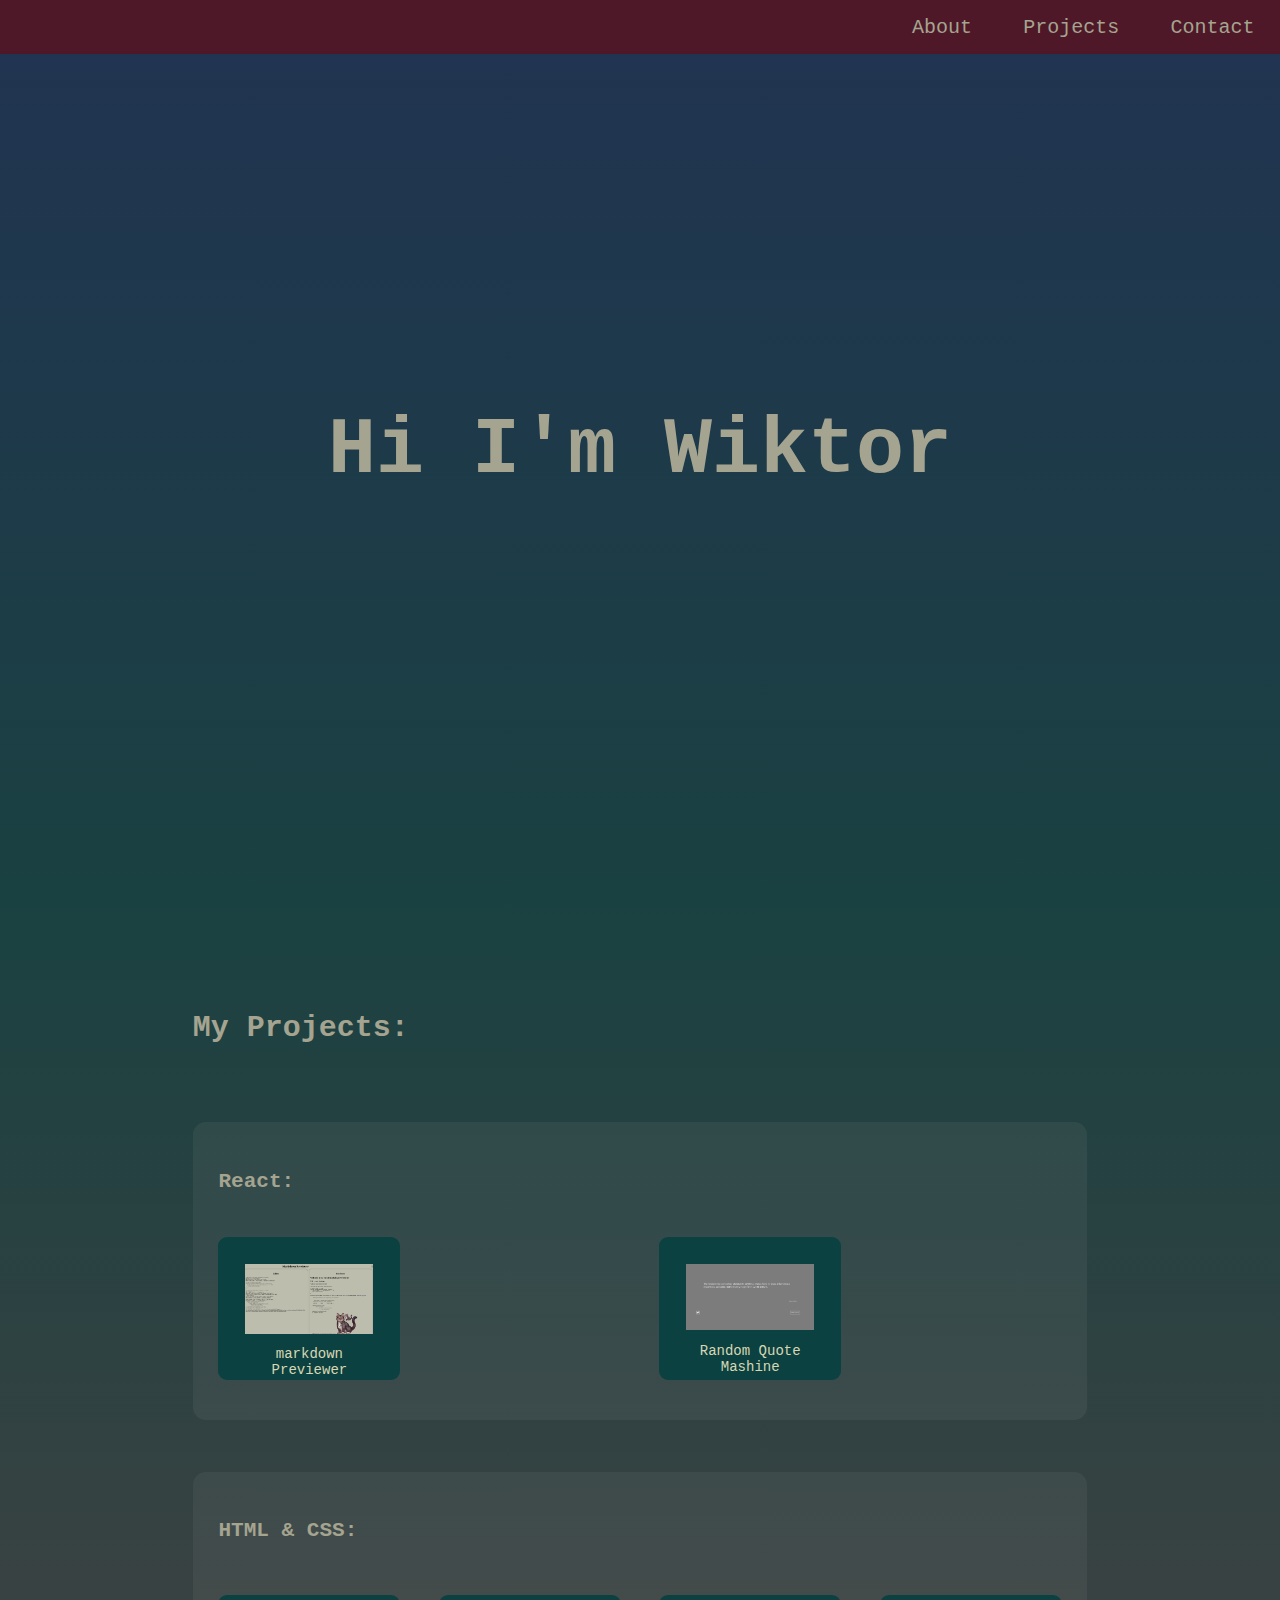
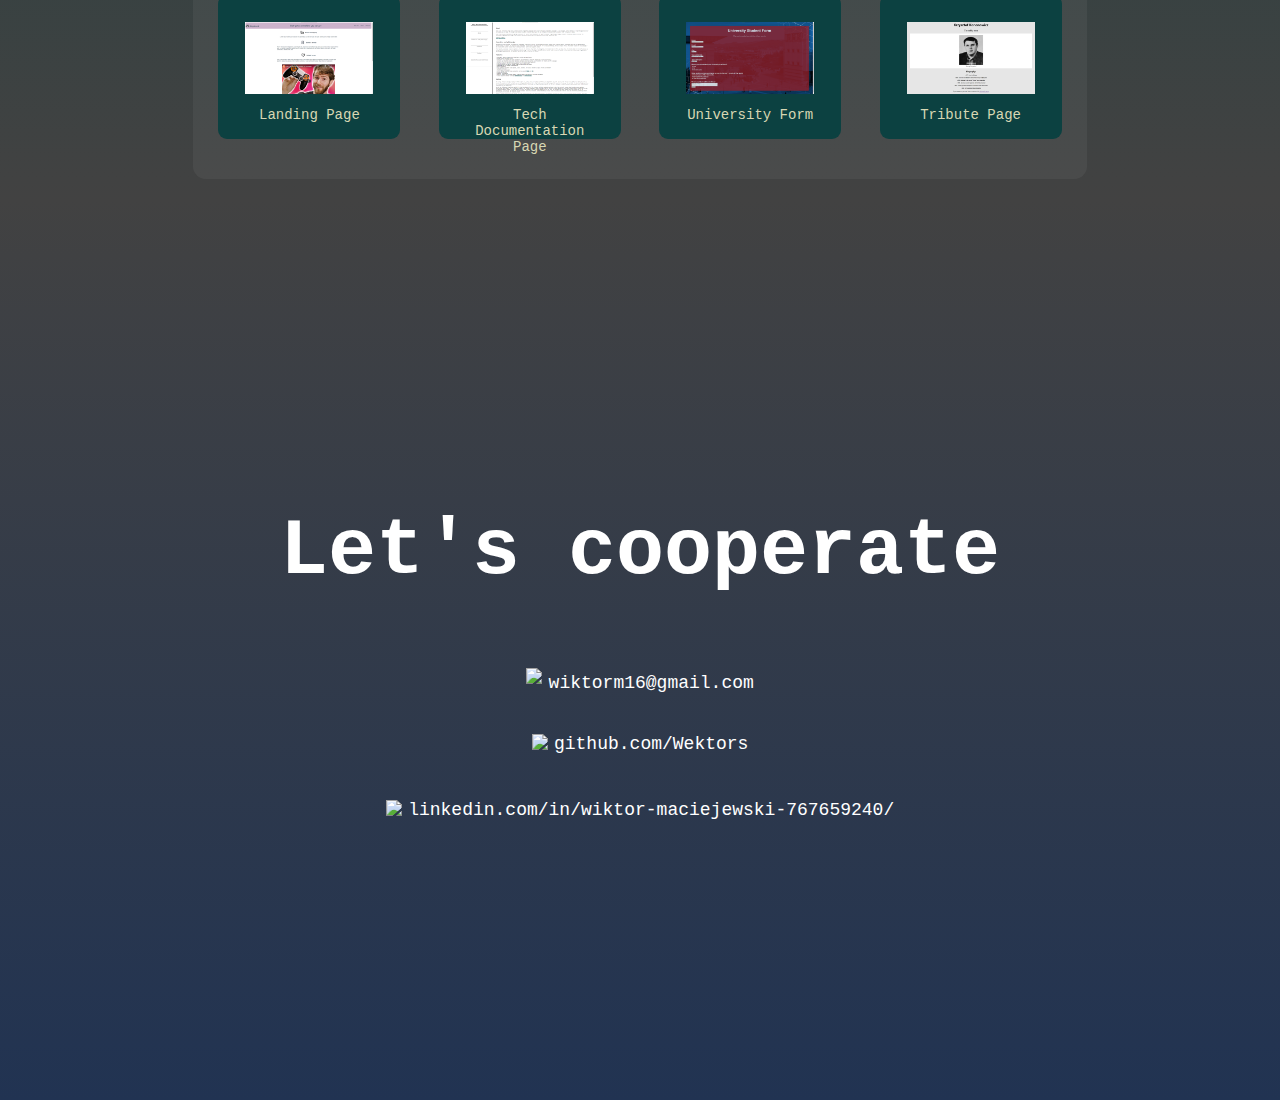
==== index.html @ dcfb437a "markdownpreviewer added" ====
<!DOCTYPE html>
<html lang="en">
  <link rel="stylesheet" href="styles.css" />

  <head>
    <title>Portfolio</title>
  </head>
  <main>
    <body>
      <section id="navbar">
        <a href="#welcome-section" class="nav-link">About</a>
        <a href="#projects" class="nav-link">Projects</a>
        <a href="#contact" class="nav-link">Contact</a>
      </section>

      <section id="welcome-section">
        <h1>Hi I'm Wiktor</h1>
      </section>

      <section id="projects">
        <h2>My Projects:</h2><br>
        <div id="project-react">
          <h3>React:</h2>
          
            <p class="project-tile" id="grid-item0">
            <a href="https://symphonious-valkyrie-39e9f6.netlify.app" target="_blank" alt="random quote mashine preview">
              <img class="project-img" src="/markdownpreviewer/markdownpreviewer.png" /> </a
              >markdown Previewer
            </p>

            <p class="project-tile" id="grid-item1">
            <a href="https://main--unique-daffodil-45a036.netlify.app" target="_blank" alt="random quote mashine preview">
              <img class="project-img" src="/randomquotemashine/randomquotemashine.png" /> </a
              >Random Quote Mashine
            </p>
        </div>
        
        <div id="project-htmlcss">
          <h3>HTML & CSS:</h2>
        <p class="project-tile" id="grid-item5">
          <a href="/landingpage/landingpage.html" target="_blank" alt="landing page preview">
            <img class="project-img" src="/landingpage/landingpage.png" /> </a
          >Landing Page
        </p>

        <p class="project-tile" id="grid-item6">
          <a href="/techpage/techpage.html" target="_blank" alt="tech page preview">
            <img class="project-img" src="/techpage/techpage.png" /> </a
          >Tech Documentation Page
        </p>

        <p class="project-tile" id="grid-item7">
          <a href="universityform/universityform.html" target="_blank" alt="university form preview">
            <img class="project-img" src="universityform/universityform.png" /> </a
          >University Form
        </p>

        <p class="project-tile" id="grid-item8">
          <a
            href="tributepage/tributepage.html"
            target="_blank"
            alt="Tribute page preview"
          >
            <img class="project-img" src="tributepage/tributepage.png" /> </a
          >Tribute Page
        </p>
        </div>
      </section>

      <section id="contact">
        <h1>Let's cooperate</h1>
        <p class="social-link">
        
            <img
              class="link-img"
              src="https://www.freepngimg.com/download/email_marketing/62507-icons-marketing-webmail-computer-email-icon.png"
            />
            wiktorm16@gmail.com</a
          >
        </a>
        </p>
        <p class="social-link">
          <a
            href="https://github.com/Wektors"
            target="_blank"
            id="profile-link"
          >
            <img
              class="link-img"
              src="https://cdn3.iconfinder.com/data/icons/popular-services-brands/512/github-512.png"
            />
            github.com/Wektors</a
          >
        </a>
        </p>
        <p class="social-link">
          <a
            href="https://www.linkedin.com/in/wiktor-maciejewski-767659240/"
            target="_blank"
            id="profile-link"
          >
            <img
              class="link-img"
              src="https://pnggrid.com/wp-content/uploads/2021/05/Linkedin-Logo-PNG-Black-Circle-2048x2048.png"
            />
            linkedin.com/in/wiktor-maciejewski-767659240/
          </a>
        </p>
      </section>
      <script src="script.js"></script>
    </body>
  </main>
</html>
---- styles.css ----
body {
	font-family: monospace;
	font-size: 16px;
	padding: none;
	margin: 0 0 0 0;
}

html {
	scroll-behavior: smooth;
}

#navbar {
	display: flex;
	justify-content: flex-end;
	align-items: center;
	background-color: rgb(79, 24, 40);
	height: 6vh;
	position: fixed;
	width: 100vw;
}

.nav-link {
	color: rgb(164, 164, 144);
	padding: 2vw;
	font-size: 20px;
	text-decoration: none;
}

.nav-link:hover {
	color: rgb(225, 230, 230);
	padding: 2vw;
	font-size: 24px;
	text-decoration: none;
	transition: 300ms linear;
}

@keyframes nav-link {
	0% {
		color: rgb(164, 164, 144);
		padding: 2vw;
		font-size: 21px;
		text-decoration: none;
	}

	33% {
		color: rgb(196, 196, 179);
		padding: 2vw;
		font-size: 22px;
		text-decoration: none;
	}

	66% {
		color: rgb(200, 212, 212);
		padding: 2vw;
		font-size: 23px;
		text-decoration: none;
	}

	100% {
		color: rgb(225, 230, 230);
		padding: 2vw;
		font-size: 24px;
		text-decoration: none;
	}
}

#welcome-section {
	display: flex;
	justify-content: center;
	align-items: center;
	font-size: 40px;
	color: rgb(164, 164, 144);
	background: linear-gradient(rgb(33, 51, 82), rgb(26, 65, 65));
	height: 100vh;
}

#projects {
	display: grid;
	font-size: 18px;
	color: rgb(164, 164, 144);
	background: linear-gradient(rgb(26, 65, 65), rgb(66, 66, 66));
	height: 100vh;
	max-width: 100vw;
	row-gap: 1vh;
	column-gap: 3vw;
	align-items: center;
	justify-content: center;
}

#project-react {
	display: grid;
	grid-column-start: 1;
	grid-column-end: 5;
	grid-row: 2;
	padding: 2vw;
	border-radius: 1vw;
	background: rgba(157, 157, 157, 0.1);
	row-gap: 1vh;
	column-gap: 3vw;
}

#project-htmlcss {
	display: grid;
	grid-column-start: 1;
	grid-column-end: 5;
	grid-row: 3;
	padding: 2vw;
	border-radius: 1vw;
	background: rgba(157, 157, 157, 0.1);
	row-gap: 1vh;
	column-gap: 3vw;
}

h2 {
	display: grid;
	margin-top: 10vh;
	font-size: 30px;
	grid-row: 1;
	grid-column: 1;
}

.project-img {
	display: flex;
	height: auto;
	width: 10vw;
	margin-bottom: 1vw;
	align-items: center;
	justify-content: center;
}

.project-tile {
	text-align: center;
	color: rgb(215, 215, 179);
	text-decoration: none;
	font-size: 14px;
	background-color: rgb(12, 65, 65);
	width: 10vw;
	height: 7vw;
	padding: 3vh;
	border-radius: 1vh;
}

#grid-item0 {
	grid-column: 1;
	grid-row: 2;
}

#grid-item1 {
	grid-column: 2;
	grid-row: 2;
}

#grid-item5 {
	grid-column: 1;
	grid-row: 3;
}

#grid-item6 {
	grid-column: 2;
	grid-row: 3;
}

#grid-item7 {
	grid-column: 3;
	grid-row: 3;
}

#grid-item8 {
	grid-column: 4;
	grid-row: 3;
}

#contact {
	display: flex;
	justify-content: center;
	align-items: center;
	flex-direction: column;
	font-size: 40px;
	color: white;
	background: linear-gradient(rgb(66, 66, 66), rgb(33, 51, 82));
	height: 100vh;
}

.social-link {
	display: flex;
	justify-content: center;
	align-items: center;
	flex-direction: row;
	font-size: 18px;
}

.link-img {
	display: flex;
	justify-content: center;
	margin-right: 0.5vw;
	align-items: center;
	flex-direction: row;
	height: 30px;
}

a {
	display: flex;
	text-decoration: none;
	color: white;
	flex-direction: row;
}

@media screen and (max-width: 992px) {
	.project-img {
		display: flex;
		height: auto;
		width: 16vw;
		margin-bottom: 1vw;
		align-items: center;
		justify-content: center;
	}

	.project-tile {
		display: flex;
		align-items: center;
		justify-content: center;
		flex-direction: column;
		text-align: center;
		color: rgb(215, 215, 179);
		text-decoration: none;
		font-size: 11px;
		background-color: rgb(7, 39, 39);
		width: 20vw;
		height: auto;
		padding: 2vh;
		padding-bottom: 1vh;
		border-radius: 1vh;
	}

	#grid-item0 {
		grid-column: 1;
		grid-row: 2;
	}

	#grid-item1 {
		grid-column: 1;
		grid-row: 3;
	}

	#grid-item2 {
		grid-column: 2;
		grid-row: 3;
	}

	#grid-item3 {
		grid-column: 1;
		grid-row: 4;
	}

	#grid-item4 {
		grid-column: 2;
		grid-row: 4;
	}

	#project-react {
	display: grid;
	grid-column-start: 1;
	grid-column-end: 5;
	grid-row: 2;
	padding: 3vw;
	border-radius: 1vw;
	background: rgba(157, 157, 157, 0.1);
	row-gap: 1vh;
	column-gap: 3vw;
}

	#project-htmlcss {
	display: grid;
	grid-column-start: 1;
	grid-column-end: 5;
	grid-row: 3;
	padding: 3vw;
	border-radius: 1vw;
	background: rgba(157, 157, 157, 0.1);
	row-gap: 1vh;
	column-gap: 3vw;
}

@media screen and (max-width: 600px) {
	#navbar {
		display: flex;
		justify-content: center;
		align-items: center;
		font-size: 18px;
		background-color: rgb(79, 24, 40);
		height: 6vh;
		position: fixed;
		width: 100vw;
	}

	.nav-link {
		color: rgb(164, 164, 144);
		padding: 2vw;
		font-size: 20px;
		text-decoration: none;
	}

	.project-img {
		display: flex;
		height: auto;
		width: 24vw;
		margin-bottom: 1vw;
		align-items: center;
		justify-content: center;
	}

	.project-tile {
		display: flex;
		align-items: center;
		justify-content: center;
		flex-direction: column;
		text-align: center;
		color: rgb(215, 215, 179);
		text-decoration: none;
		font-size: 12px;
		background-color: rgb(7, 39, 39);
		width: 26vw;
		height: 17vw;
		padding: 2vh;
		border-radius: 1vh;
	}
	#welcome-section {
		display: flex;
		justify-content: center;
		align-items: center;
		font-size: 30px;
		color: rgb(164, 164, 144);
		background-color: rgb(33, 51, 82);
		height: 100vh;
	}

	#contact {
		display: flex;
		justify-content: center;
		align-items: center;
		flex-direction: column;
		font-size: 28px;
		color: white;
		background-color: rgb(36, 36, 36);
		height: 100vh;
	}

	.social-link {
		display: flex;
		justify-content: center;
		align-items: center;
		flex-direction: row;
		font-size: 12px;
	}

	.link-img {
		display: flex;
		justify-content: center;
		align-items: center;
		flex-direction: row;
		margin-right: 1vw;
		height: 30px;
	}
}
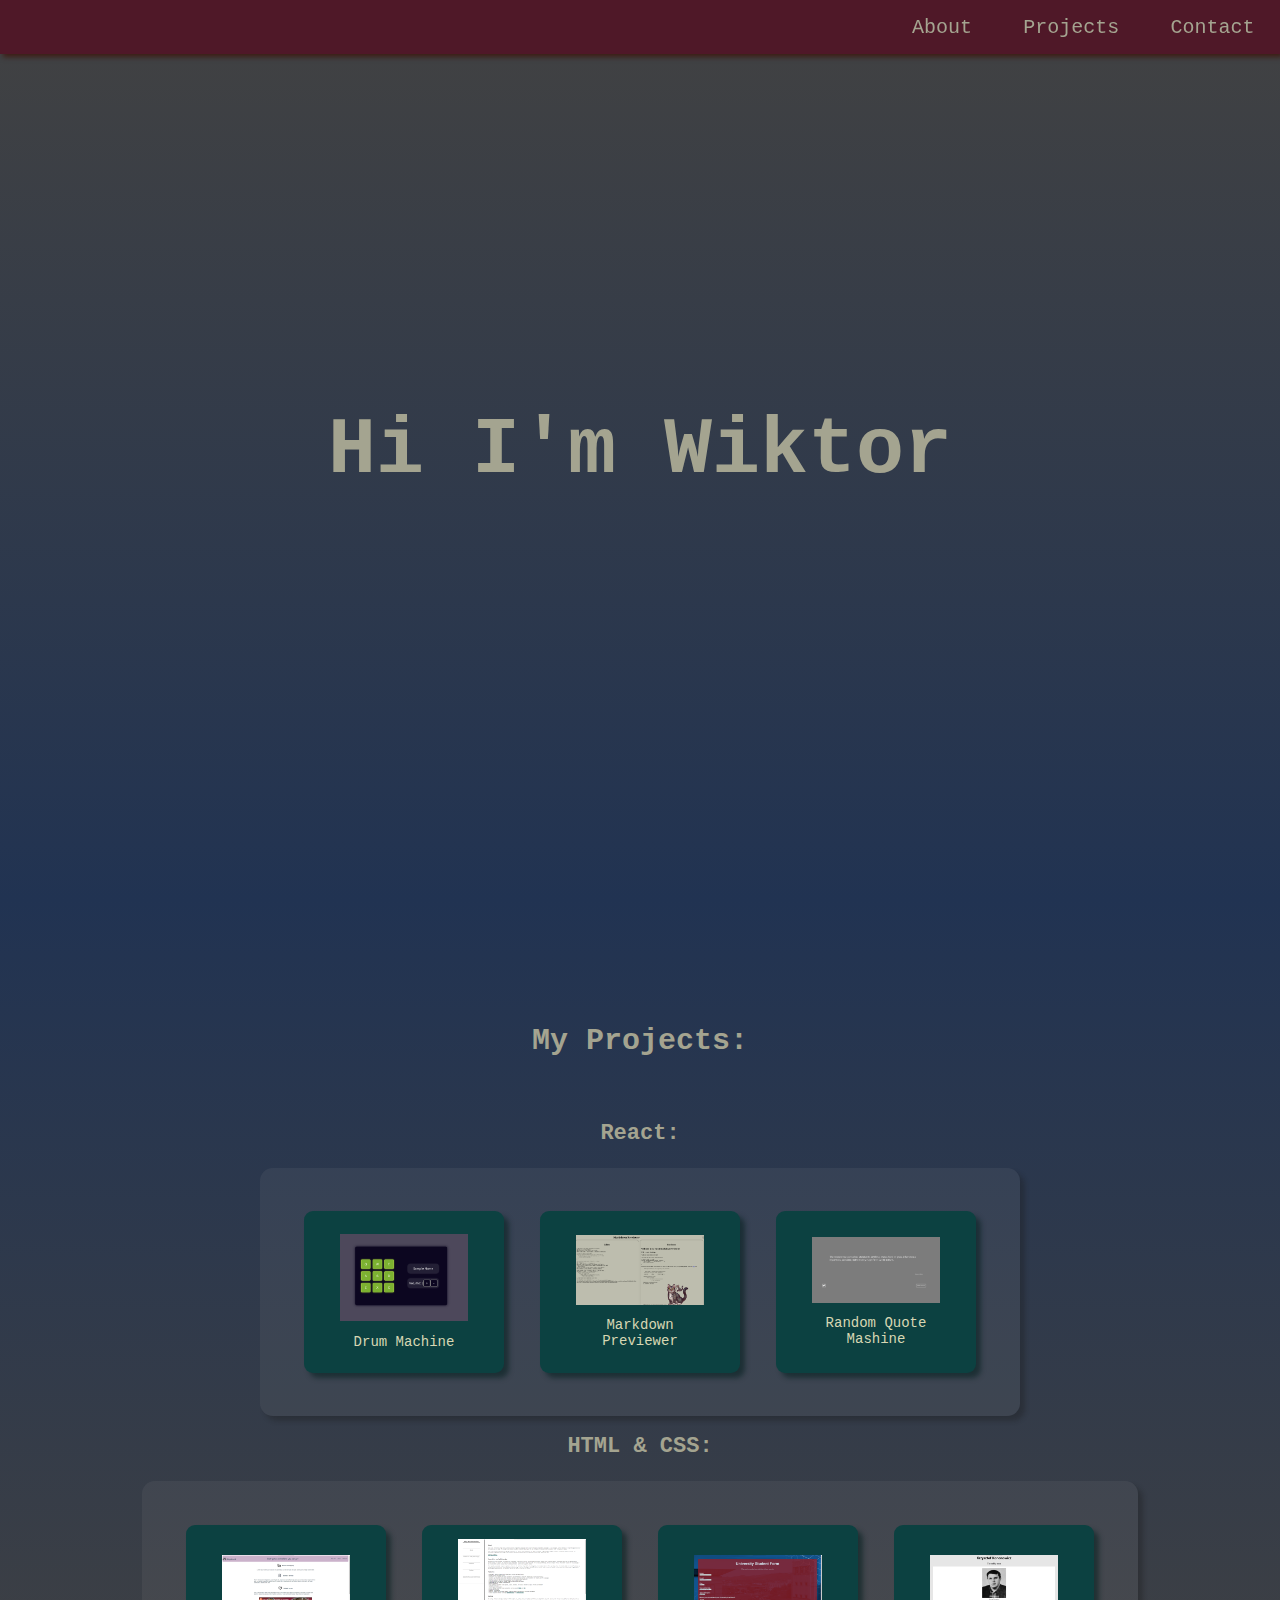
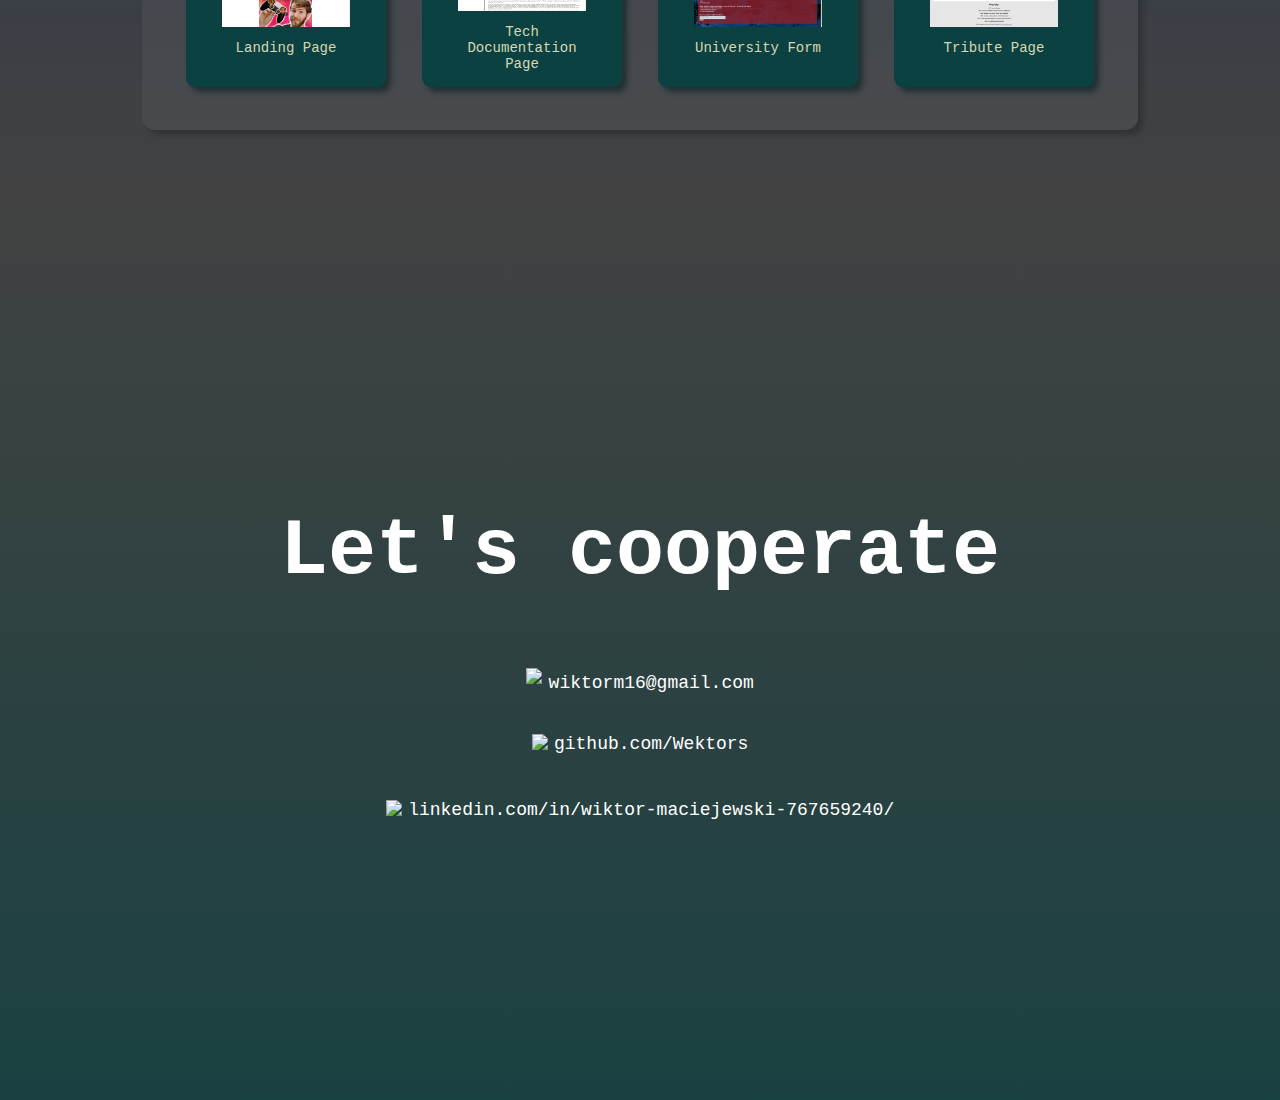
==== commit 3577dca1: "added drum machine" ====
--- a/index.html
+++ b/index.html
@@ -19,43 +19,49 @@
 
       <section id="projects">
         <h2>My Projects:</h2><br>
-        <div id="project-react">
-          <h3>React:</h2>
+        <h3>React:</h3>
+        <div class="project-stack">
           
-            <p class="project-tile" id="grid-item0">
+            <p class="project-tile" >
+            <a href="https://resplendent-alpaca-8ab8a0.netlify.app" target="_blank" alt="random quote mashine preview">
+              <img class="project-img" src="/drummachine/drummachine.png" /> </a
+              >Drum Machine
+            </p>
+
+            <p class="project-tile" >
             <a href="https://symphonious-valkyrie-39e9f6.netlify.app" target="_blank" alt="random quote mashine preview">
               <img class="project-img" src="/markdownpreviewer/markdownpreviewer.png" /> </a
-              >markdown Previewer
+              >Markdown Previewer
             </p>
 
-            <p class="project-tile" id="grid-item1">
+            <p class="project-tile" >
             <a href="https://main--unique-daffodil-45a036.netlify.app" target="_blank" alt="random quote mashine preview">
               <img class="project-img" src="/randomquotemashine/randomquotemashine.png" /> </a
               >Random Quote Mashine
             </p>
         </div>
         
-        <div id="project-htmlcss">
-          <h3>HTML & CSS:</h2>
-        <p class="project-tile" id="grid-item5">
+        <h3>HTML & CSS:</h3>
+        <div class="project-stack">
+        <p class="project-tile" >
           <a href="/landingpage/landingpage.html" target="_blank" alt="landing page preview">
             <img class="project-img" src="/landingpage/landingpage.png" /> </a
           >Landing Page
         </p>
 
-        <p class="project-tile" id="grid-item6">
+        <p class="project-tile" >
           <a href="/techpage/techpage.html" target="_blank" alt="tech page preview">
             <img class="project-img" src="/techpage/techpage.png" /> </a
           >Tech Documentation Page
         </p>
 
-        <p class="project-tile" id="grid-item7">
+        <p class="project-tile" >
           <a href="universityform/universityform.html" target="_blank" alt="university form preview">
             <img class="project-img" src="universityform/universityform.png" /> </a
           >University Form
         </p>
 
-        <p class="project-tile" id="grid-item8">
+        <p class="project-tile" >
           <a
             href="tributepage/tributepage.html"
             target="_blank"
--- a/styles.css
+++ b/styles.css
@@ -17,6 +17,7 @@
 	height: 6vh;
 	position: fixed;
 	width: 100vw;
+	box-shadow: 3px 3px 5px rgba(61, 15, 3, 0.725);
 }
 
 .nav-link {
@@ -24,12 +25,13 @@
 	padding: 2vw;
 	font-size: 20px;
 	text-decoration: none;
+	transition: 300ms linear;
 }
 
 .nav-link:hover {
 	color: rgb(225, 230, 230);
 	padding: 2vw;
-	font-size: 24px;
+	font-size: 21px;
 	text-decoration: none;
 	transition: 300ms linear;
 }
@@ -38,28 +40,28 @@
 	0% {
 		color: rgb(164, 164, 144);
 		padding: 2vw;
-		font-size: 21px;
+		font-size: 20px;
 		text-decoration: none;
 	}
 
 	33% {
 		color: rgb(196, 196, 179);
 		padding: 2vw;
-		font-size: 22px;
+		font-size: 20.33px;
 		text-decoration: none;
 	}
 
 	66% {
 		color: rgb(200, 212, 212);
 		padding: 2vw;
-		font-size: 23px;
+		font-size: 20.66px;
 		text-decoration: none;
 	}
 
 	100% {
 		color: rgb(225, 230, 230);
 		padding: 2vw;
-		font-size: 24px;
+		font-size: 21px;
 		text-decoration: none;
 	}
 }
@@ -70,53 +72,53 @@
 	align-items: center;
 	font-size: 40px;
 	color: rgb(164, 164, 144);
-	background: linear-gradient(rgb(33, 51, 82), rgb(26, 65, 65));
+	background: linear-gradient(rgb(66, 66, 66), rgb(33, 51, 82));
 	height: 100vh;
 }
 
 #projects {
-	display: grid;
+	display: flex;
+	flex-direction: column;
 	font-size: 18px;
 	color: rgb(164, 164, 144);
-	background: linear-gradient(rgb(26, 65, 65), rgb(66, 66, 66));
+	background: linear-gradient(rgb(33, 51, 82), rgb(66, 66, 66));
 	height: 100vh;
 	max-width: 100vw;
-	row-gap: 1vh;
-	column-gap: 3vw;
 	align-items: center;
 	justify-content: center;
 }
 
-#project-react {
-	display: grid;
-	grid-column-start: 1;
-	grid-column-end: 5;
-	grid-row: 2;
+#contact {
+	display: flex;
+	justify-content: center;
+	align-items: center;
+	flex-direction: column;
+	font-size: 40px;
+	color: white;
+	background: linear-gradient(rgb(66, 66, 66), rgb(26, 65, 65));
+	height: 100vh;
+}
+
+.project-stack {
+	display: flex;
+	flex-direction: row;
+	justify-content: space-between;
 	padding: 2vw;
 	border-radius: 1vw;
 	background: rgba(157, 157, 157, 0.1);
-	row-gap: 1vh;
-	column-gap: 3vw;
-}
-
-#project-htmlcss {
-	display: grid;
-	grid-column-start: 1;
-	grid-column-end: 5;
-	grid-row: 3;
-	padding: 2vw;
-	border-radius: 1vw;
-	background: rgba(157, 157, 157, 0.1);
-	row-gap: 1vh;
-	column-gap: 3vw;
+	box-shadow: 5px 5px 5px rgba(26, 25, 25, 0.322);
 }
 
 h2 {
-	display: grid;
-	margin-top: 10vh;
+	display: flex;
+	margin-top: 6vh;
 	font-size: 30px;
-	grid-row: 1;
-	grid-column: 1;
+}
+
+h3 {
+	display: flex;
+	margin-top: 2vh;
+	font-size: 22px;
 }
 
 .project-img {
@@ -129,6 +131,10 @@
 }
 
 .project-tile {
+	display: flex;
+	flex-direction: column;
+	justify-content: center;
+	align-items: center;
 	text-align: center;
 	color: rgb(215, 215, 179);
 	text-decoration: none;
@@ -136,49 +142,10 @@
 	background-color: rgb(12, 65, 65);
 	width: 10vw;
 	height: 7vw;
-	padding: 3vh;
+	padding: 4vh;
 	border-radius: 1vh;
-}
-
-#grid-item0 {
-	grid-column: 1;
-	grid-row: 2;
-}
-
-#grid-item1 {
-	grid-column: 2;
-	grid-row: 2;
-}
-
-#grid-item5 {
-	grid-column: 1;
-	grid-row: 3;
-}
-
-#grid-item6 {
-	grid-column: 2;
-	grid-row: 3;
-}
-
-#grid-item7 {
-	grid-column: 3;
-	grid-row: 3;
-}
-
-#grid-item8 {
-	grid-column: 4;
-	grid-row: 3;
-}
-
-#contact {
-	display: flex;
-	justify-content: center;
-	align-items: center;
-	flex-direction: column;
-	font-size: 40px;
-	color: white;
-	background: linear-gradient(rgb(66, 66, 66), rgb(33, 51, 82));
-	height: 100vh;
+	margin: 2vh;
+	box-shadow: 5px 5px 5px rgba(6, 33, 33, 0.585);
 }
 
 .social-link {
@@ -206,159 +173,19 @@
 }
 
 @media screen and (max-width: 992px) {
-	.project-img {
-		display: flex;
-		height: auto;
-		width: 16vw;
-		margin-bottom: 1vw;
-		align-items: center;
-		justify-content: center;
+	h2 {
+		margin-top: 3vh;
+		font-size: 30px;
+	}
+
+	h3 {
+		margin-top: 4vh;
+		font-size: 22px;
 	}
 
 	.project-tile {
-		display: flex;
-		align-items: center;
-		justify-content: center;
-		flex-direction: column;
-		text-align: center;
-		color: rgb(215, 215, 179);
-		text-decoration: none;
-		font-size: 11px;
-		background-color: rgb(7, 39, 39);
-		width: 20vw;
-		height: auto;
-		padding: 2vh;
-		padding-bottom: 1vh;
-		border-radius: 1vh;
-	}
-
-	#grid-item0 {
-		grid-column: 1;
-		grid-row: 2;
-	}
-
-	#grid-item1 {
-		grid-column: 1;
-		grid-row: 3;
-	}
-
-	#grid-item2 {
-		grid-column: 2;
-		grid-row: 3;
-	}
-
-	#grid-item3 {
-		grid-column: 1;
-		grid-row: 4;
-	}
-
-	#grid-item4 {
-		grid-column: 2;
-		grid-row: 4;
-	}
-
-	#project-react {
-	display: grid;
-	grid-column-start: 1;
-	grid-column-end: 5;
-	grid-row: 2;
-	padding: 3vw;
-	border-radius: 1vw;
-	background: rgba(157, 157, 157, 0.1);
-	row-gap: 1vh;
-	column-gap: 3vw;
-}
-
-	#project-htmlcss {
-	display: grid;
-	grid-column-start: 1;
-	grid-column-end: 5;
-	grid-row: 3;
-	padding: 3vw;
-	border-radius: 1vw;
-	background: rgba(157, 157, 157, 0.1);
-	row-gap: 1vh;
-	column-gap: 3vw;
-}
-
-@media screen and (max-width: 600px) {
-	#navbar {
-		display: flex;
-		justify-content: center;
-		align-items: center;
-		font-size: 18px;
-		background-color: rgb(79, 24, 40);
-		height: 6vh;
-		position: fixed;
-		width: 100vw;
-	}
-
-	.nav-link {
-		color: rgb(164, 164, 144);
-		padding: 2vw;
-		font-size: 20px;
-		text-decoration: none;
-	}
-
-	.project-img {
-		display: flex;
-		height: auto;
-		width: 24vw;
-		margin-bottom: 1vw;
-		align-items: center;
-		justify-content: center;
-	}
-
-	.project-tile {
-		display: flex;
-		align-items: center;
-		justify-content: center;
-		flex-direction: column;
-		text-align: center;
-		color: rgb(215, 215, 179);
-		text-decoration: none;
-		font-size: 12px;
-		background-color: rgb(7, 39, 39);
-		width: 26vw;
-		height: 17vw;
-		padding: 2vh;
-		border-radius: 1vh;
-	}
-	#welcome-section {
-		display: flex;
-		justify-content: center;
-		align-items: center;
-		font-size: 30px;
-		color: rgb(164, 164, 144);
-		background-color: rgb(33, 51, 82);
-		height: 100vh;
-	}
-
-	#contact {
-		display: flex;
-		justify-content: center;
-		align-items: center;
-		flex-direction: column;
-		font-size: 28px;
-		color: white;
-		background-color: rgb(36, 36, 36);
-		height: 100vh;
-	}
-
-	.social-link {
-		display: flex;
-		justify-content: center;
-		align-items: center;
-		flex-direction: row;
-		font-size: 12px;
-	}
-
-	.link-img {
-		display: flex;
-		justify-content: center;
-		align-items: center;
-		flex-direction: row;
-		margin-right: 1vw;
-		height: 30px;
+		font-size: 13px;
+		width: 7vw;
+		height: 4vw;
 	}
 }
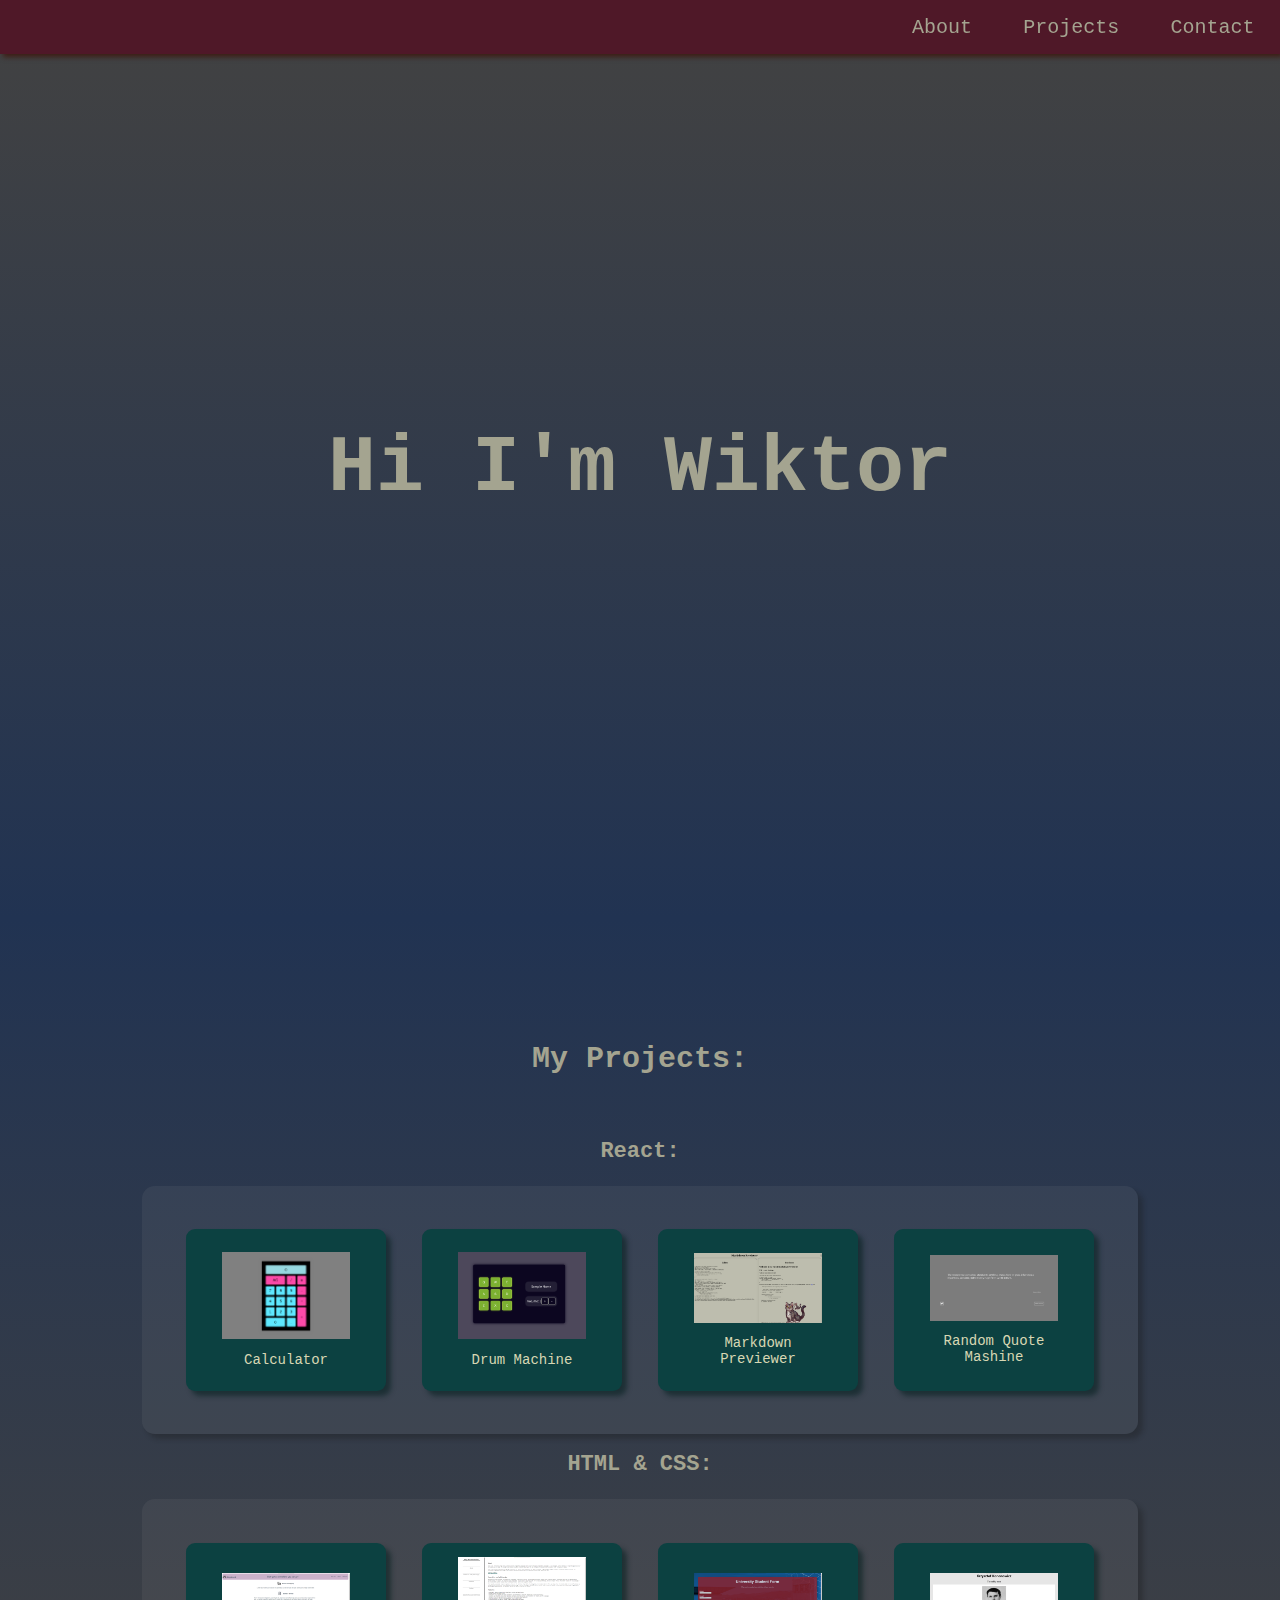
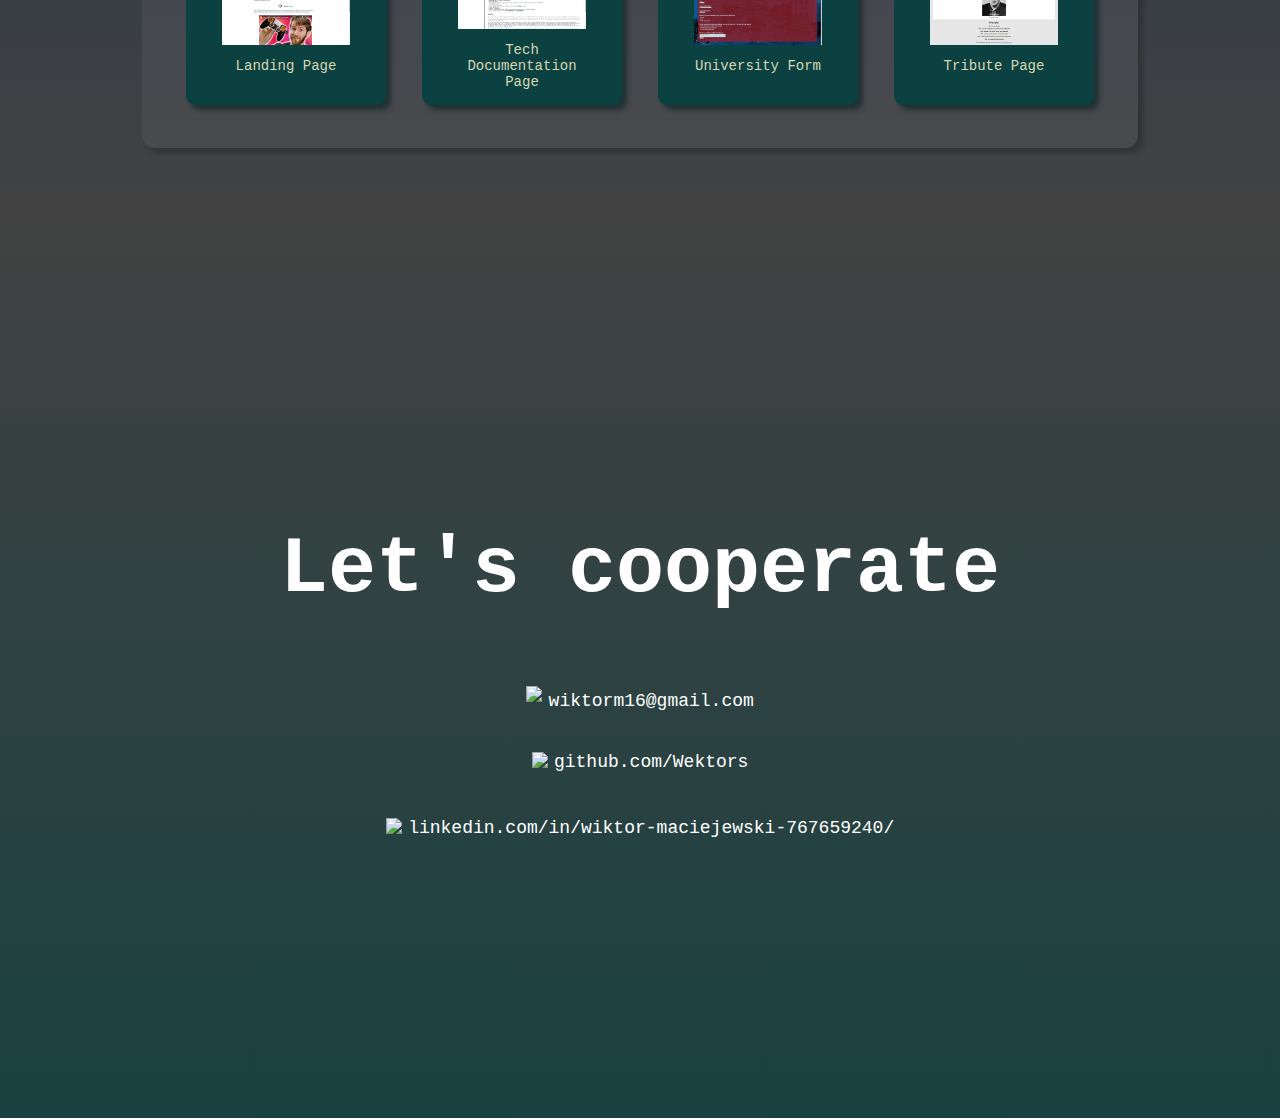
==== commit de4c6e56: "calc added" ====
--- a/index.html
+++ b/index.html
@@ -12,7 +12,7 @@
         <a href="#projects" class="nav-link">Projects</a>
         <a href="#contact" class="nav-link">Contact</a>
       </section>
-
+/
       <section id="welcome-section">
         <h1>Hi I'm Wiktor</h1>
       </section>
@@ -21,7 +21,13 @@
         <h2>My Projects:</h2><br>
         <h3>React:</h3>
         <div class="project-stack">
-          
+
+          <p class="project-tile" >
+            <a href="https://courageous-hummingbird-22c9a4.netlify.app" target="_blank" alt="random quote mashine preview">
+              <img class="project-img" src="/calculator/calculator.png" /> </a
+              >Calculator
+            </p>
+
             <p class="project-tile" >
             <a href="https://resplendent-alpaca-8ab8a0.netlify.app" target="_blank" alt="random quote mashine preview">
               <img class="project-img" src="/drummachine/drummachine.png" /> </a
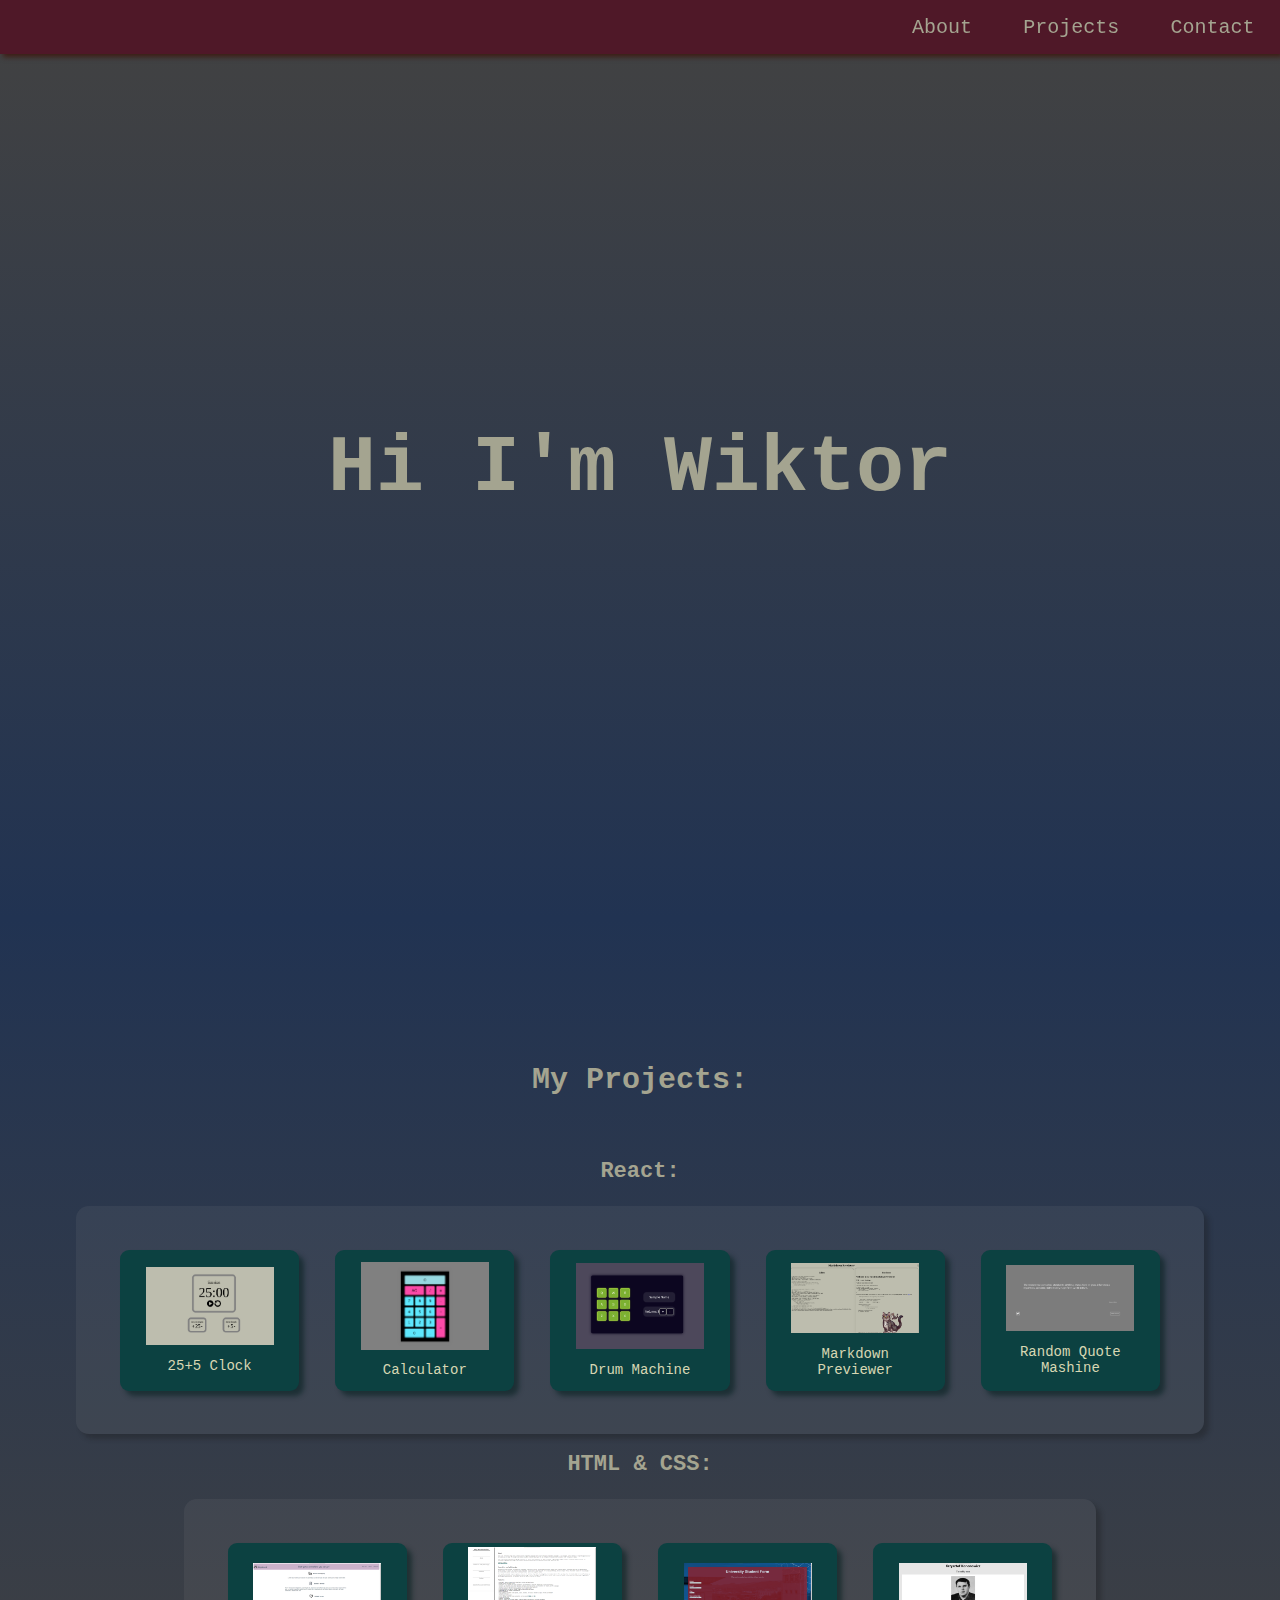
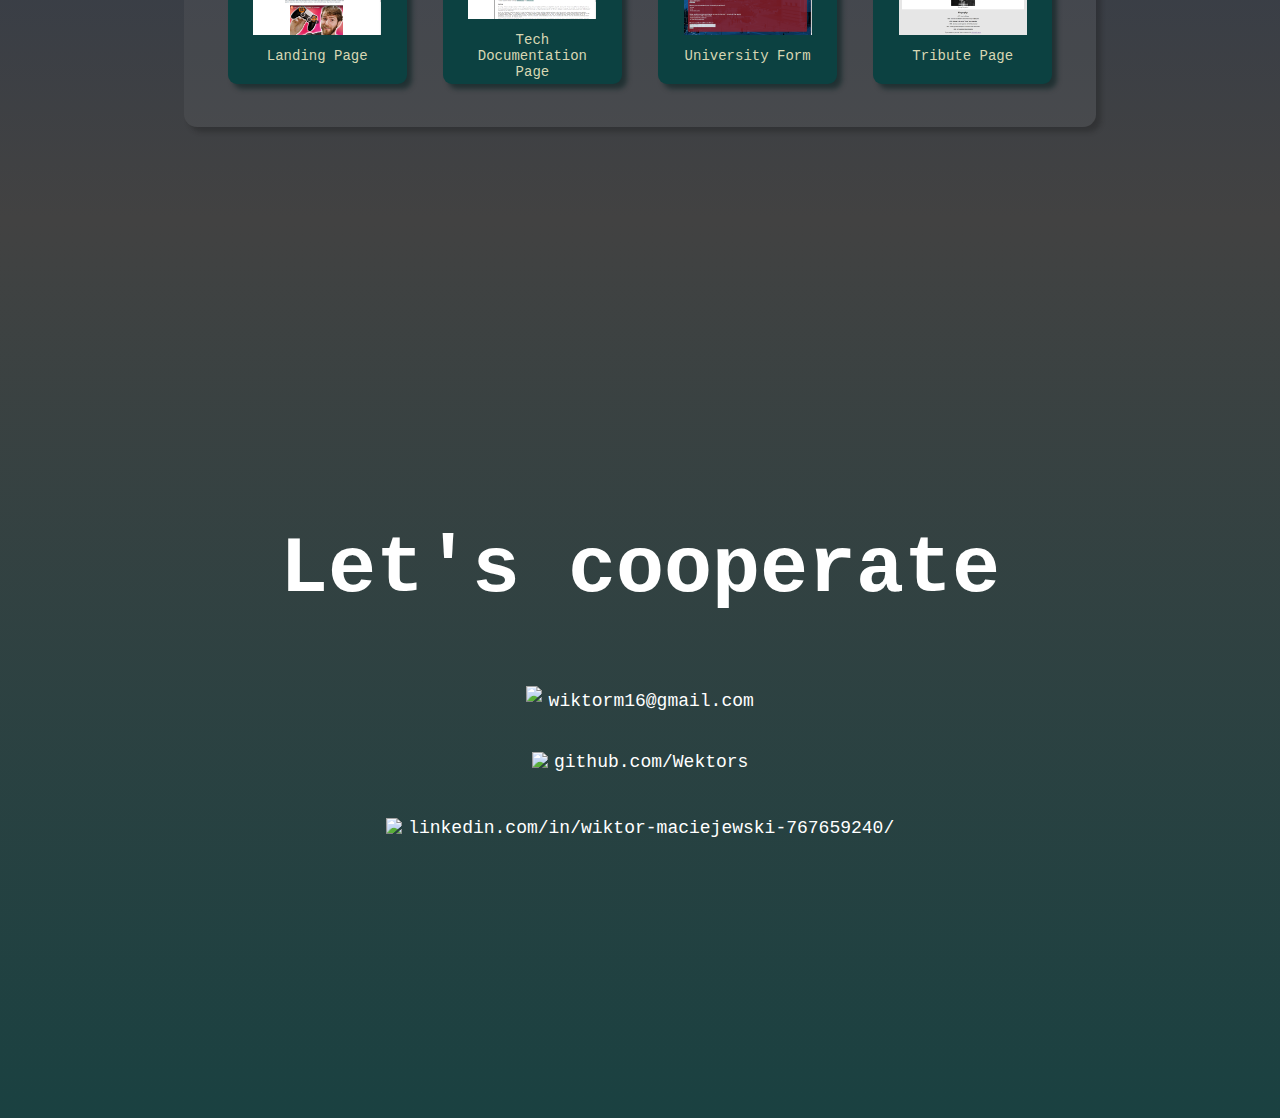
==== commit f5c5dedd: "25+5 added" ====
--- a/index.html
+++ b/index.html
@@ -1,7 +1,10 @@
 <!DOCTYPE html>
 <html lang="en">
+  <meta charset="UTF-8">
+  <meta name="viewport" content="width=device-width, initial-scale=1.0">
+  <meta http-equiv="X-UA-Compatible" content="ie=edge">
   <link rel="stylesheet" href="styles.css" />
-
+    <link rel="icon" href="./icon.png" type="image/x-icon">
   <head>
     <title>Portfolio</title>
   </head>
@@ -21,6 +24,12 @@
         <h2>My Projects:</h2><br>
         <h3>React:</h3>
         <div class="project-stack">
+
+          <p class="project-tile" >
+            <a href="https://dulcet-hotteok-0810d2.netlify.app" target="_blank" alt="random quote mashine preview">
+              <img class="project-img" src="/25+5-clock/25+5-clock.png" /> </a
+              >25+5 Clock
+            </p>
 
           <p class="project-tile" >
             <a href="https://courageous-hummingbird-22c9a4.netlify.app" target="_blank" alt="random quote mashine preview">
--- a/styles.css
+++ b/styles.css
@@ -142,7 +142,7 @@
 	background-color: rgb(12, 65, 65);
 	width: 10vw;
 	height: 7vw;
-	padding: 4vh;
+	padding: 2vw;
 	border-radius: 1vh;
 	margin: 2vh;
 	box-shadow: 5px 5px 5px rgba(6, 33, 33, 0.585);
@@ -172,7 +172,7 @@
 	flex-direction: row;
 }
 
-@media screen and (max-width: 992px) {
+@media screen and (max-width: 1000px) {
 	h2 {
 		margin-top: 3vh;
 		font-size: 30px;
@@ -183,9 +183,23 @@
 		font-size: 22px;
 	}
 
+	#projects {
+	}
+
+	.project-stack {
+	}
+
 	.project-tile {
-		font-size: 13px;
-		width: 7vw;
-		height: 4vw;
-	}
-}
+		font-size: 11px;
+		width: 4vw;
+		height: 2vw;
+		padding: 5vw;
+	}
+
+	.project-img {
+		width: 9vw;
+		margin-bottom: 0.5vw;
+		align-items: center;
+		justify-content: center;
+	}
+}
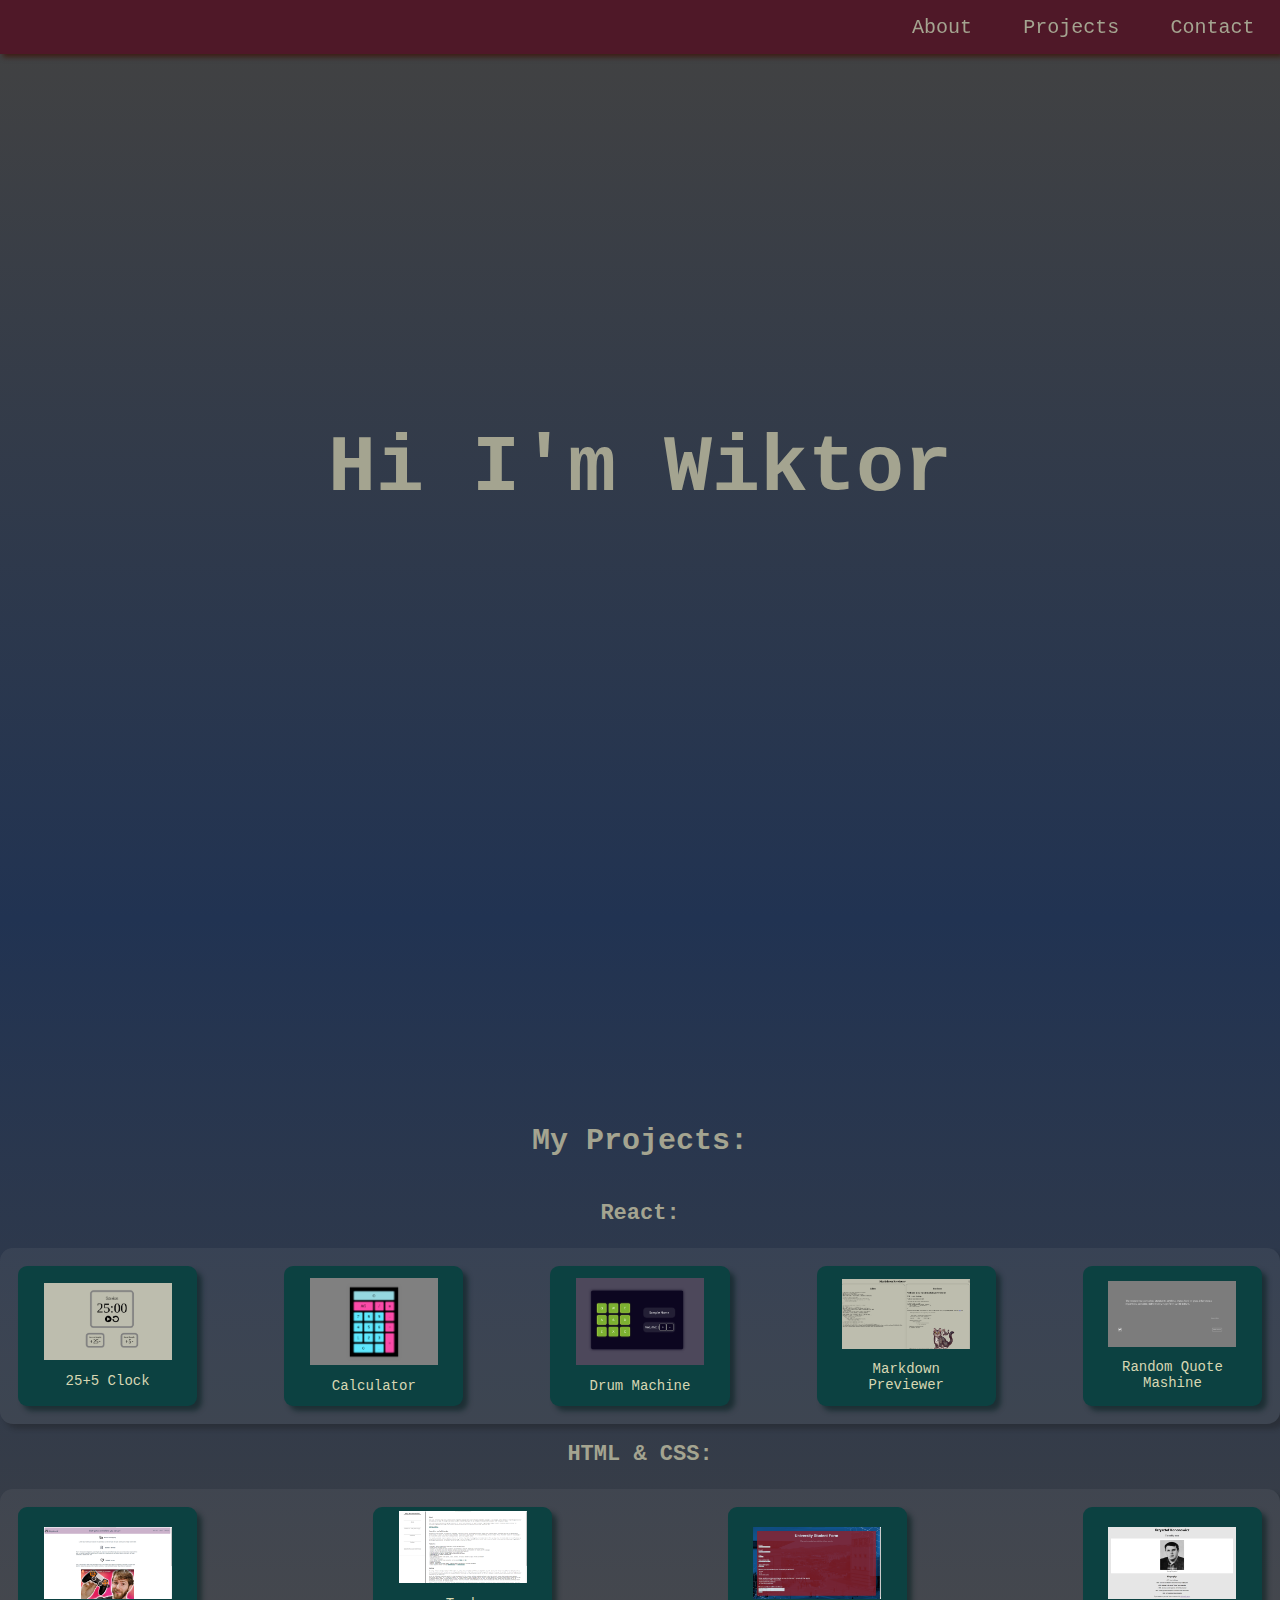
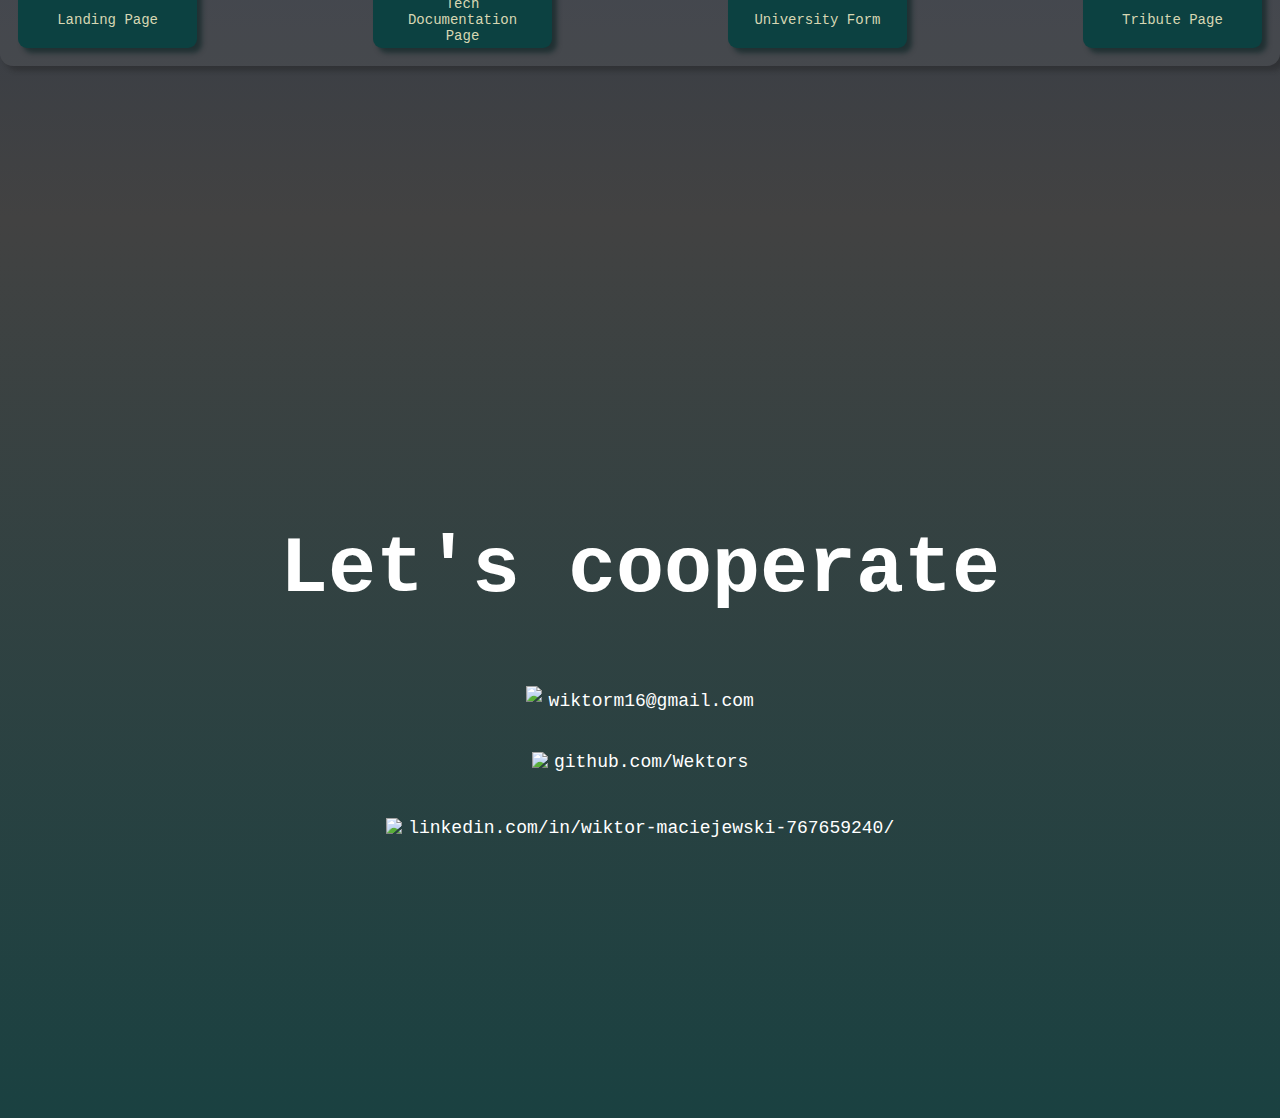
==== commit e5cc136b: "fixed mobile view" ====
--- a/index.html
+++ b/index.html
@@ -21,7 +21,7 @@
       </section>
 
       <section id="projects">
-        <h2>My Projects:</h2><br>
+        <h2>My Projects:</h2>
         <h3>React:</h3>
         <div class="project-stack">
 
--- a/styles.css
+++ b/styles.css
@@ -3,6 +3,8 @@
 	font-size: 16px;
 	padding: none;
 	margin: 0 0 0 0;
+	width: 100vw;
+	max-width: 100vw;
 }
 
 html {
@@ -74,6 +76,7 @@
 	color: rgb(164, 164, 144);
 	background: linear-gradient(rgb(66, 66, 66), rgb(33, 51, 82));
 	height: 100vh;
+	width: 100vw;
 }
 
 #projects {
@@ -83,46 +86,22 @@
 	color: rgb(164, 164, 144);
 	background: linear-gradient(rgb(33, 51, 82), rgb(66, 66, 66));
 	height: 100vh;
-	max-width: 100vw;
-	align-items: center;
-	justify-content: center;
-}
-
-#contact {
-	display: flex;
-	justify-content: center;
-	align-items: center;
-	flex-direction: column;
-	font-size: 40px;
-	color: white;
-	background: linear-gradient(rgb(66, 66, 66), rgb(26, 65, 65));
-	height: 100vh;
+	width: 100vw;
+	align-items: center;
+	justify-content: center;
 }
 
 .project-stack {
 	display: flex;
 	flex-direction: row;
 	justify-content: space-between;
-	padding: 2vw;
+	width: 100vw;
 	border-radius: 1vw;
 	background: rgba(157, 157, 157, 0.1);
 	box-shadow: 5px 5px 5px rgba(26, 25, 25, 0.322);
 }
 
-h2 {
-	display: flex;
-	margin-top: 6vh;
-	font-size: 30px;
-}
-
-h3 {
-	display: flex;
-	margin-top: 2vh;
-	font-size: 22px;
-}
-
 .project-img {
-	display: flex;
 	height: auto;
 	width: 10vw;
 	margin-bottom: 1vw;
@@ -148,6 +127,30 @@
 	box-shadow: 5px 5px 5px rgba(6, 33, 33, 0.585);
 }
 
+#contact {
+	display: flex;
+	justify-content: center;
+	align-items: center;
+	flex-direction: column;
+	font-size: 40px;
+	color: white;
+	background: linear-gradient(rgb(66, 66, 66), rgb(26, 65, 65));
+	height: 100vh;
+	width: 100vw;
+}
+
+h2 {
+	display: flex;
+	margin-top: 6vh;
+	font-size: 30px;
+}
+
+h3 {
+	display: flex;
+	margin-top: 2vh;
+	font-size: 22px;
+}
+
 .social-link {
 	display: flex;
 	justify-content: center;
@@ -157,7 +160,6 @@
 }
 
 .link-img {
-	display: flex;
 	justify-content: center;
 	margin-right: 0.5vw;
 	align-items: center;
@@ -181,12 +183,6 @@
 	h3 {
 		margin-top: 4vh;
 		font-size: 22px;
-	}
-
-	#projects {
-	}
-
-	.project-stack {
 	}
 
 	.project-tile {
@@ -203,3 +199,65 @@
 		justify-content: center;
 	}
 }
+
+@media screen and (max-width: 410px) {
+	.nav-link {
+		font-size: 14px;
+	}
+
+	#welcome-section {
+		font-size: 25px;
+	}
+
+	#projects {
+		display: flex;
+		font-size: 18px;
+		color: rgb(164, 164, 144);
+		background: linear-gradient(rgb(33, 51, 82), rgb(66, 66, 66));
+		height: 100vh;
+		align-items: center;
+		justify-content: center;
+	}
+
+	h2 {
+		display: flex;
+		margin-top: 2vh;
+	}
+
+	h3 {
+		display: flex;
+		margin-top: 3vh;
+
+	}
+
+	.project-stack {
+		display: grid;
+		grid-template-columns: 34vw 32vw 34vw;
+		grid-template-rows: 13vh 13vh;
+		justify-content: space-between;
+		width: 95vw;
+		border-radius: 1vw;
+		background: rgba(157, 157, 157, 0.1);
+		box-shadow: 5px 5px 5px rgba(26, 25, 25, 0.322);
+	}
+
+	.project-tile {
+		width: 17vw;
+		height: 13vw;
+		padding: 2vw;
+		font-size: 10px;
+	}
+
+	.project-img {
+		width: 12vw;
+		height: auto;
+	}
+
+	#contact {
+		font-size: 20px;
+	}
+
+	.social-link {
+		font-size: 12px;
+	}
+}
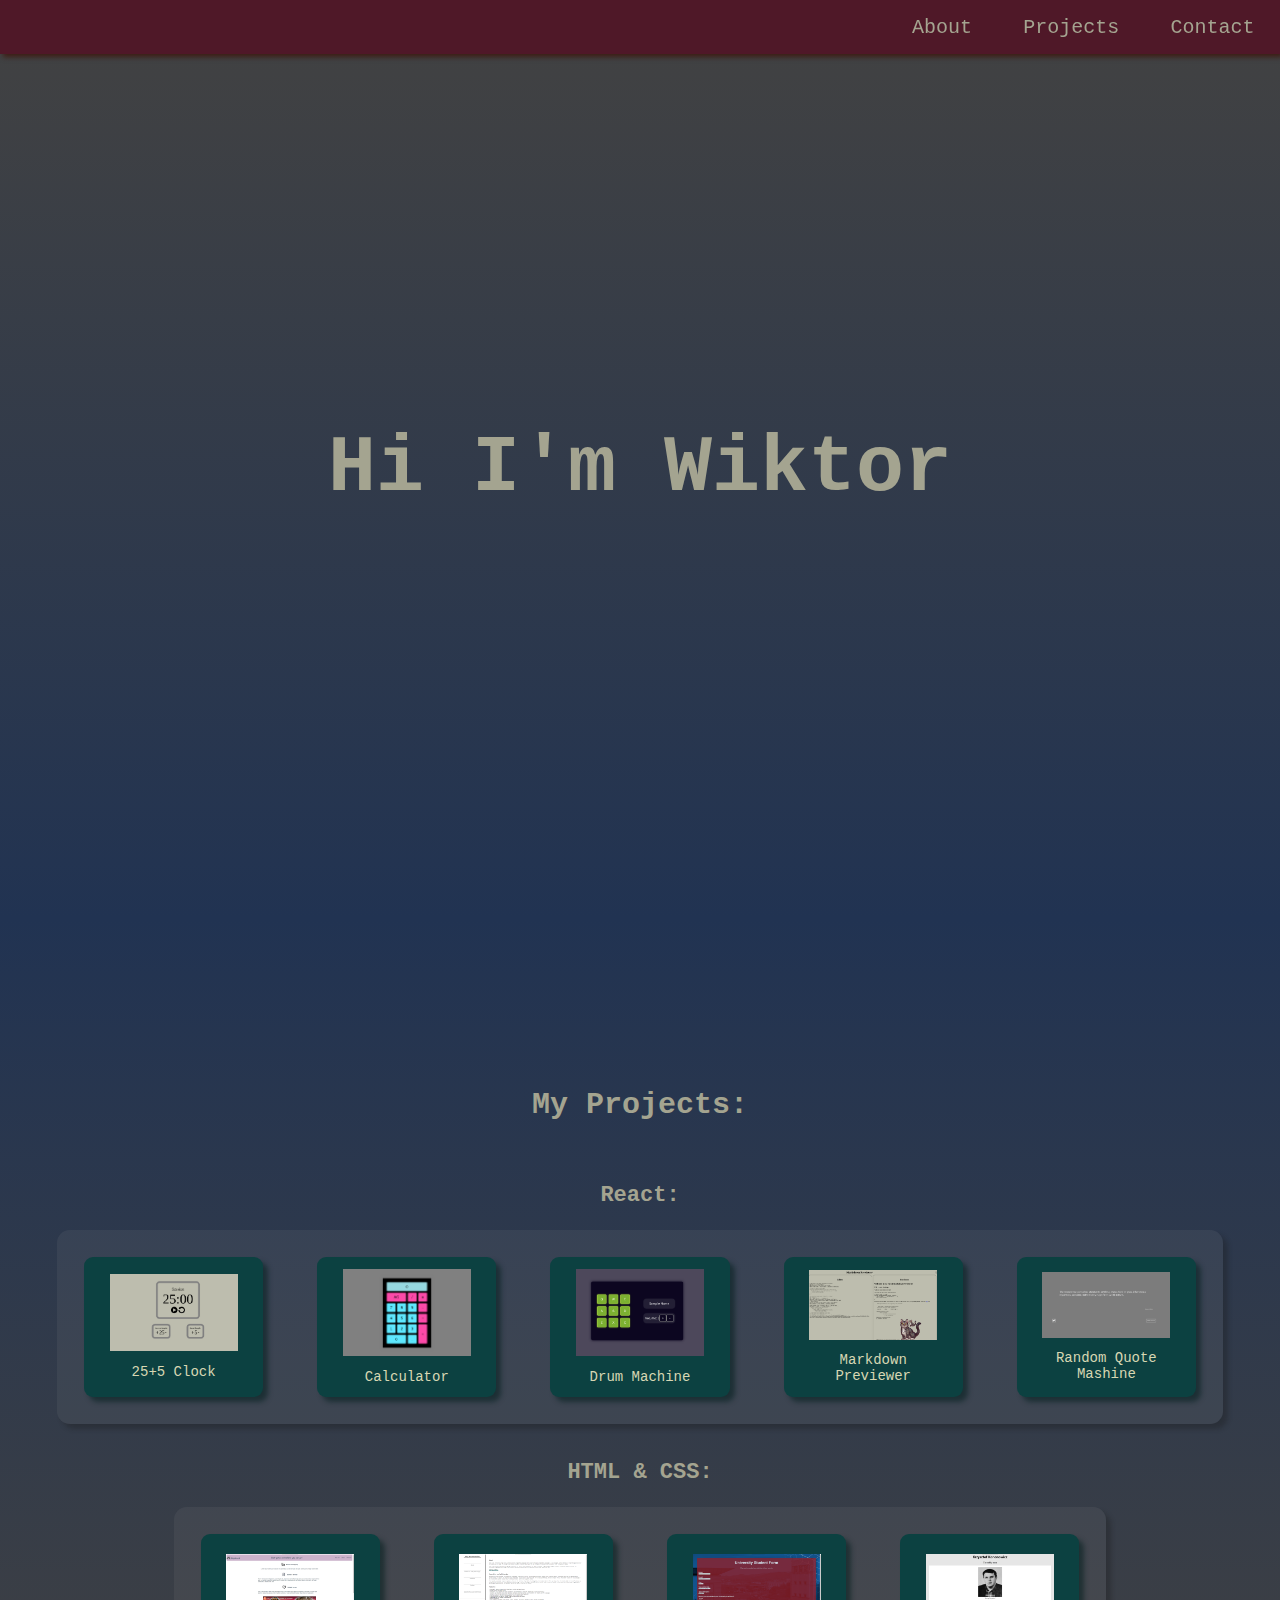
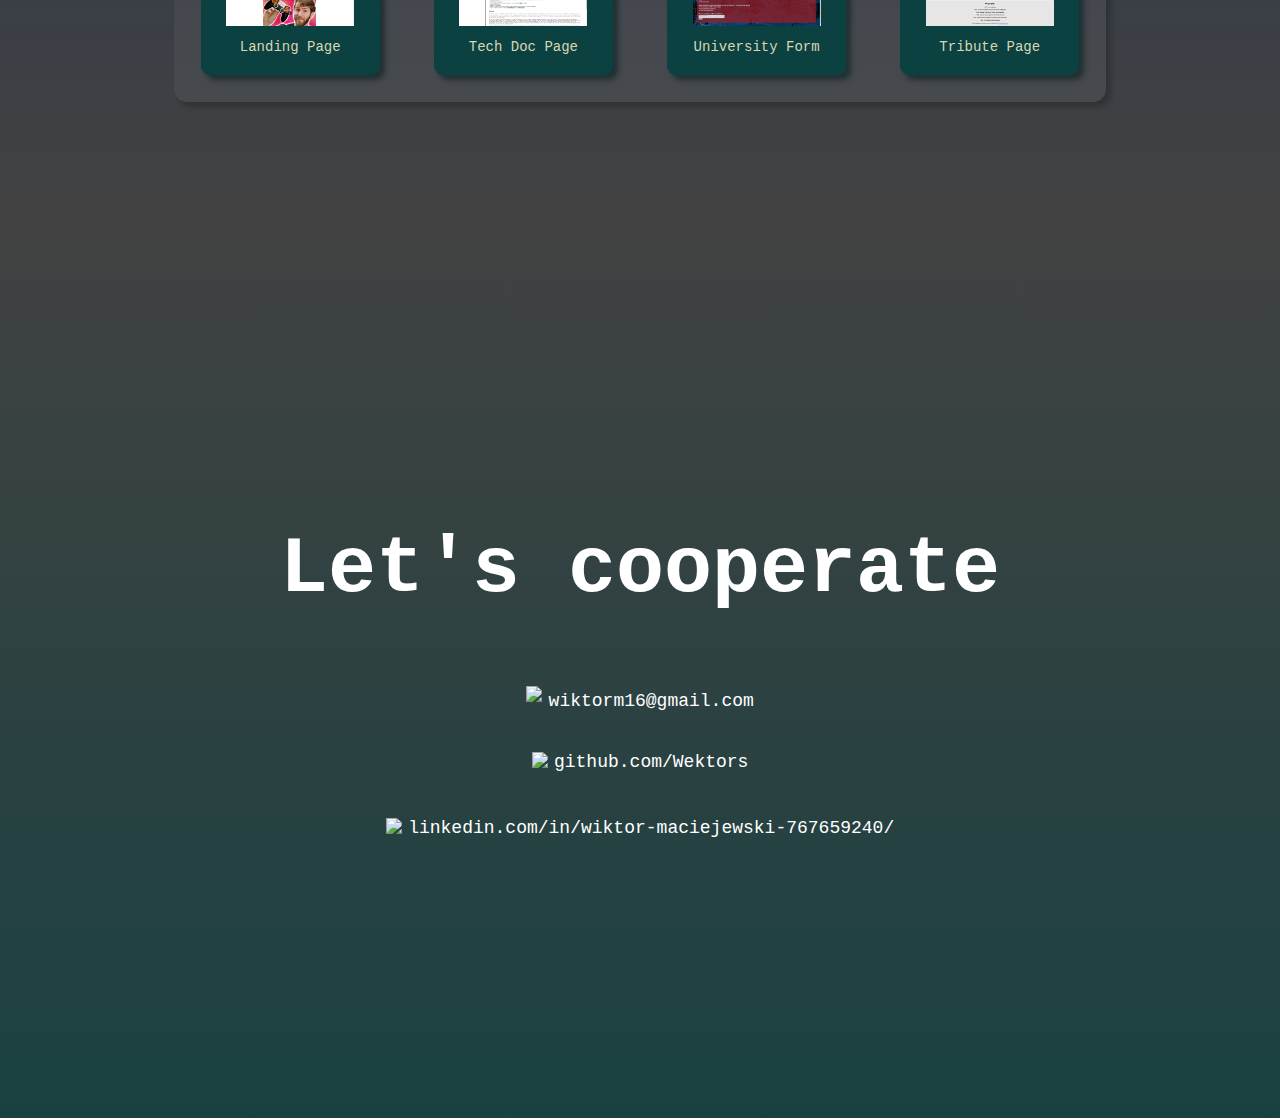
==== commit c7b97715: "fixed responsiveness" ====
--- a/index.html
+++ b/index.html
@@ -67,7 +67,7 @@
         <p class="project-tile" >
           <a href="/techpage/techpage.html" target="_blank" alt="tech page preview">
             <img class="project-img" src="/techpage/techpage.png" /> </a
-          >Tech Documentation Page
+          >Tech Doc Page
         </p>
 
         <p class="project-tile" >
@@ -128,7 +128,6 @@
           </a>
         </p>
       </section>
-      <script src="script.js"></script>
     </body>
   </main>
 </html>
--- a/styles.css
+++ b/styles.css
@@ -2,9 +2,7 @@
 	font-family: monospace;
 	font-size: 16px;
 	padding: none;
-	margin: 0 0 0 0;
-	width: 100vw;
-	max-width: 100vw;
+	margin: 0;
 }
 
 html {
@@ -32,8 +30,6 @@
 
 .nav-link:hover {
 	color: rgb(225, 230, 230);
-	padding: 2vw;
-	font-size: 21px;
 	text-decoration: none;
 	transition: 300ms linear;
 }
@@ -41,29 +37,21 @@
 @keyframes nav-link {
 	0% {
 		color: rgb(164, 164, 144);
-		padding: 2vw;
-		font-size: 20px;
 		text-decoration: none;
 	}
 
 	33% {
 		color: rgb(196, 196, 179);
-		padding: 2vw;
-		font-size: 20.33px;
 		text-decoration: none;
 	}
 
 	66% {
 		color: rgb(200, 212, 212);
-		padding: 2vw;
-		font-size: 20.66px;
 		text-decoration: none;
 	}
 
 	100% {
 		color: rgb(225, 230, 230);
-		padding: 2vw;
-		font-size: 21px;
 		text-decoration: none;
 	}
 }
@@ -76,7 +64,6 @@
 	color: rgb(164, 164, 144);
 	background: linear-gradient(rgb(66, 66, 66), rgb(33, 51, 82));
 	height: 100vh;
-	width: 100vw;
 }
 
 #projects {
@@ -86,7 +73,6 @@
 	color: rgb(164, 164, 144);
 	background: linear-gradient(rgb(33, 51, 82), rgb(66, 66, 66));
 	height: 100vh;
-	width: 100vw;
 	align-items: center;
 	justify-content: center;
 }
@@ -94,8 +80,7 @@
 .project-stack {
 	display: flex;
 	flex-direction: row;
-	justify-content: space-between;
-	width: 100vw;
+	justify-content: space-around;
 	border-radius: 1vw;
 	background: rgba(157, 157, 157, 0.1);
 	box-shadow: 5px 5px 5px rgba(26, 25, 25, 0.322);
@@ -123,7 +108,7 @@
 	height: 7vw;
 	padding: 2vw;
 	border-radius: 1vh;
-	margin: 2vh;
+	margin: 3vh;
 	box-shadow: 5px 5px 5px rgba(6, 33, 33, 0.585);
 }
 
@@ -136,7 +121,6 @@
 	color: white;
 	background: linear-gradient(rgb(66, 66, 66), rgb(26, 65, 65));
 	height: 100vh;
-	width: 100vw;
 }
 
 h2 {
@@ -147,7 +131,7 @@
 
 h3 {
 	display: flex;
-	margin-top: 2vh;
+	margin-top: 4vh;
 	font-size: 22px;
 }
 
@@ -174,15 +158,25 @@
 	flex-direction: row;
 }
 
-@media screen and (max-width: 1000px) {
+/* --------- TABLET VIEW ------------ */
+
+@media screen and (max-width: 1030px) {
 	h2 {
+		margin-top: 5vh;
+		font-size: 30px;
+	}
+
+	h3 {
 		margin-top: 3vh;
-		font-size: 30px;
-	}
-
-	h3 {
-		margin-top: 4vh;
 		font-size: 22px;
+	}
+
+	.project-stack {
+		display: grid;
+		grid-template-columns: 20vw 20vw 20vw 20vw;
+		grid-template-rows: 15vh;
+		height: 33vh;
+		
 	}
 
 	.project-tile {
@@ -200,7 +194,11 @@
 	}
 }
 
-@media screen and (max-width: 410px) {
+/* --------- SMARTPHONE VIEW ------------ */
+
+
+@media screen and (max-width: 650px) {
+	
 	.nav-link {
 		font-size: 14px;
 	}
@@ -213,7 +211,6 @@
 		display: flex;
 		font-size: 18px;
 		color: rgb(164, 164, 144);
-		background: linear-gradient(rgb(33, 51, 82), rgb(66, 66, 66));
 		height: 100vh;
 		align-items: center;
 		justify-content: center;
@@ -226,23 +223,18 @@
 
 	h3 {
 		display: flex;
-		margin-top: 3vh;
-
+		margin-top: 2vh;
 	}
 
 	.project-stack {
 		display: grid;
-		grid-template-columns: 34vw 32vw 34vw;
-		grid-template-rows: 13vh 13vh;
-		justify-content: space-between;
-		width: 95vw;
-		border-radius: 1vw;
-		background: rgba(157, 157, 157, 0.1);
-		box-shadow: 5px 5px 5px rgba(26, 25, 25, 0.322);
+		grid-template-columns: 30vw 30vw 30vw;
+		grid-template-rows: 15vh 15vh;
+		width: auto;
 	}
 
 	.project-tile {
-		width: 17vw;
+		width: 15vw;
 		height: 13vw;
 		padding: 2vw;
 		font-size: 10px;
